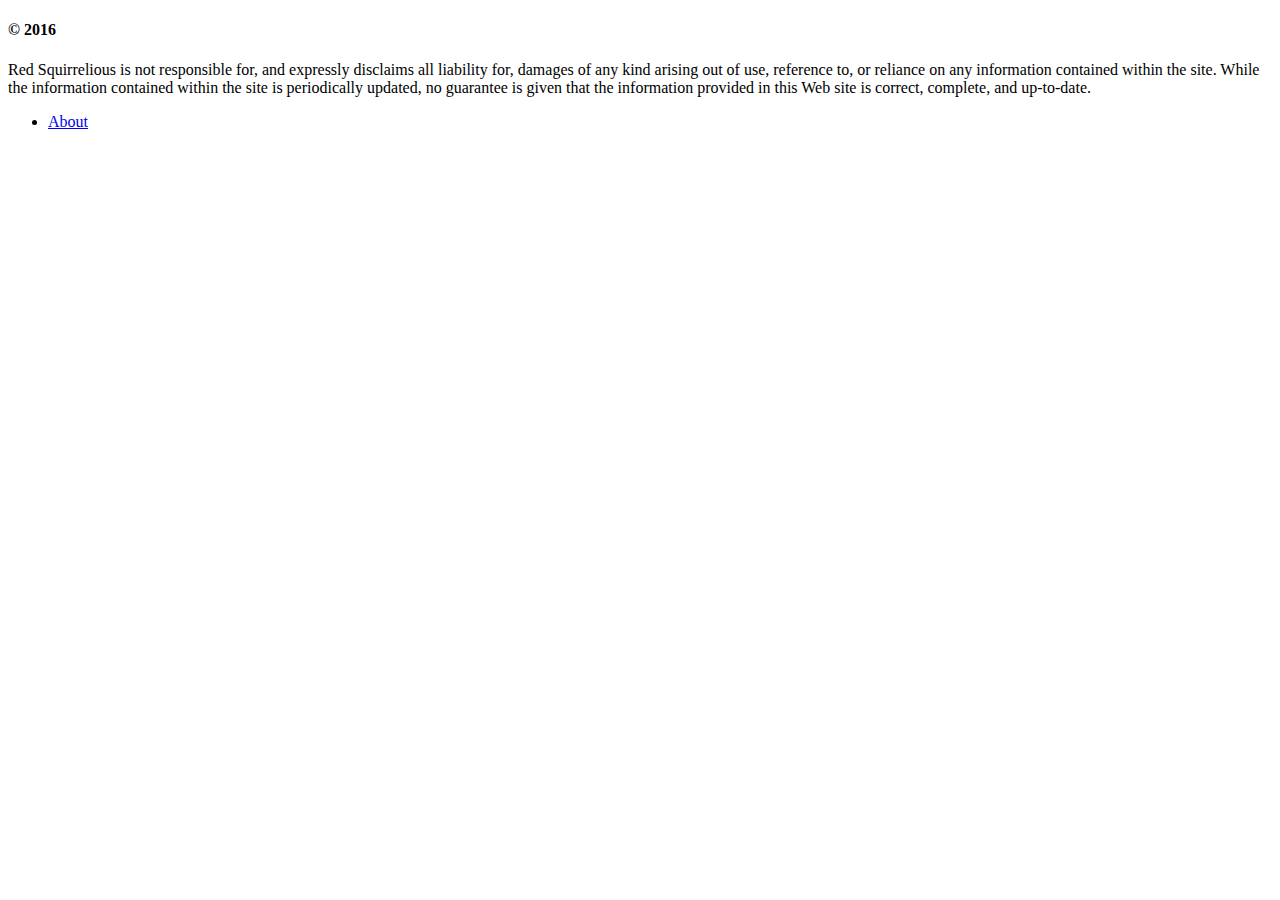
==== about.html @ a512c8e2 "new file, about me, no content" ====
<!DOCTYPE html>
<html>
<header>
    <title>Red Squirrelious</title>
    <link rel="stylesheet" type="text/css" href="styles/main.css">
    <link rel="stylesheet" type="text/css" href="css/normalize.css">
</header>

<body>


</body>
<footer>
    <h4> &copy; 2016 </h4>
    <p id="disclaimer"> Red Squirrelious is not responsible for, and expressly disclaims all liability for, damages of any kind arising out of use, reference to, or reliance on any information contained within the site. While the information contained within the site is periodically updated, no guarantee is given that the information provided in this Web site is correct, complete, and up-to-date. </p>
    <nav>
        <ul>
            <li><a href="about.html"> About </a></li>
            <!--                 <li><a href="#contact"> Contact </a> </li> -->
        </ul>
    </nav>
</footer>

</html>
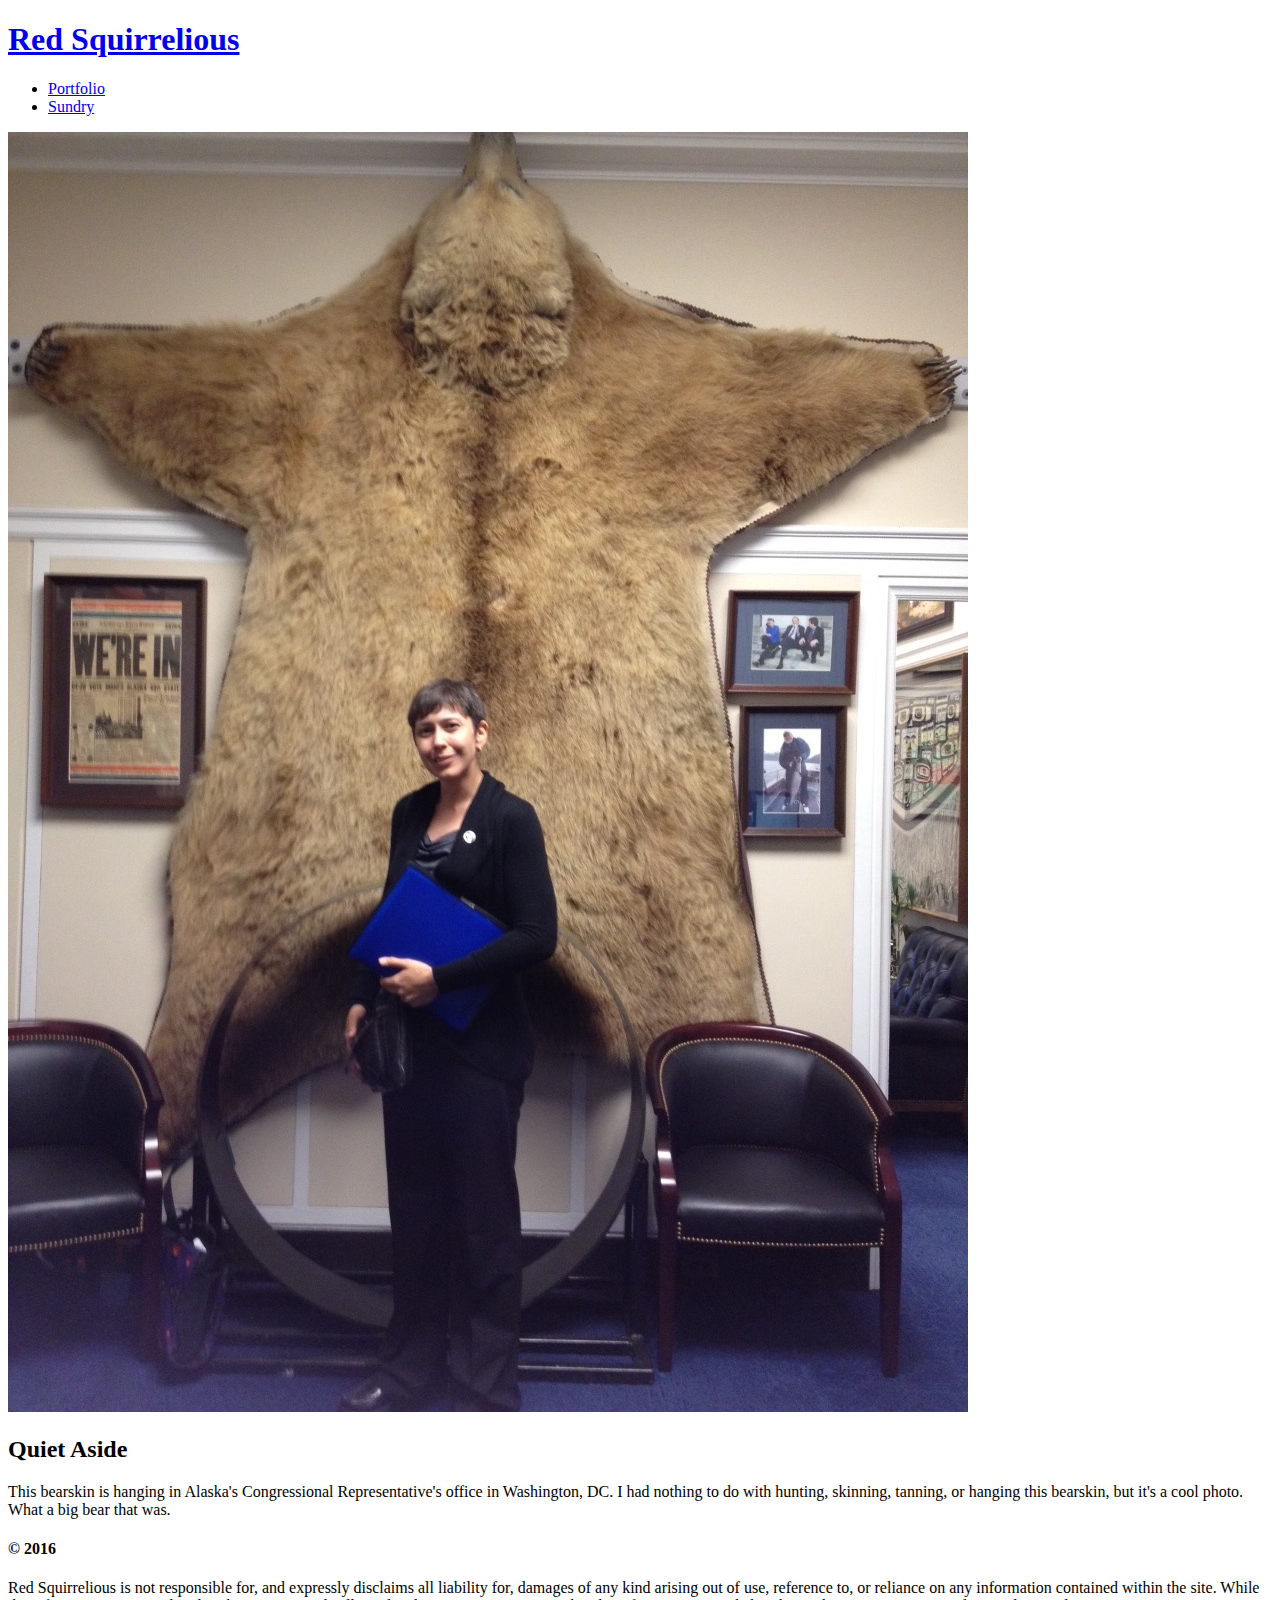
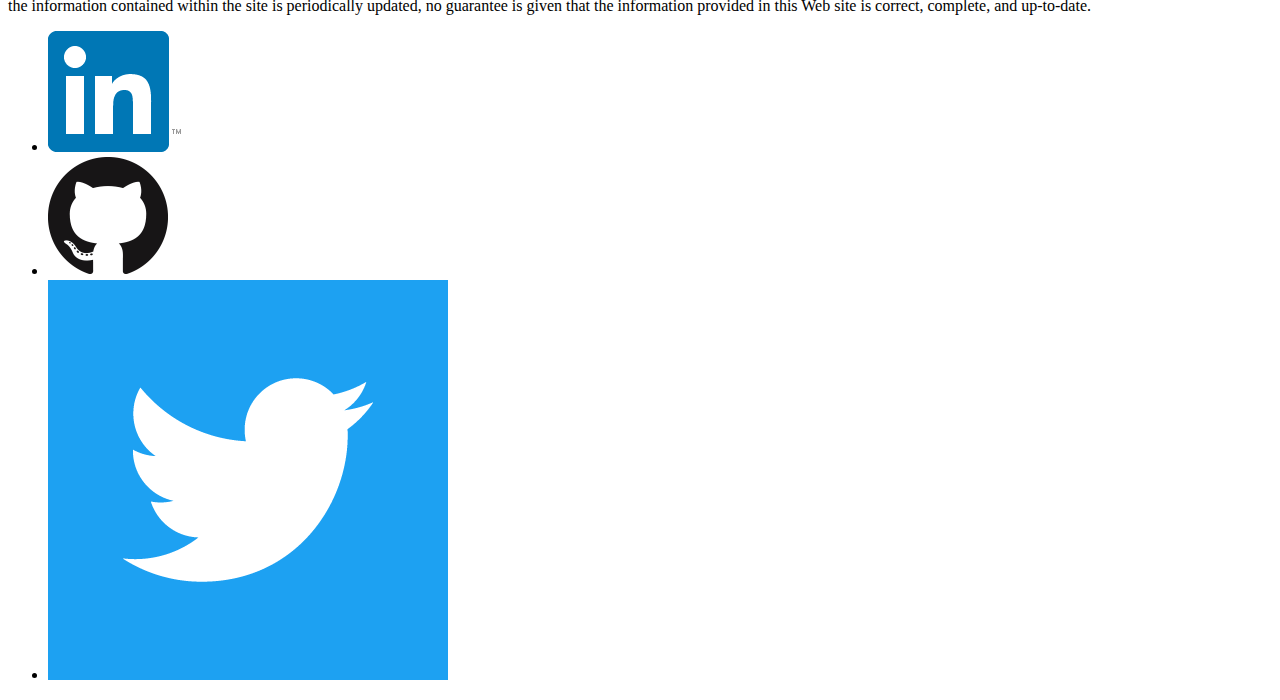
==== commit 925b735d: "about me page with photo and text" ====
--- a/about.html
+++ b/about.html
@@ -1,24 +1,68 @@
 <!DOCTYPE html>
 <html>
-<header>
-    <title>Red Squirrelious</title>
+
+<head>
+    <title>Red Squirrelious Portfolio Index</title>
+    <link rel="stylesheet" type="text/css" href="css/normalize.css">
     <link rel="stylesheet" type="text/css" href="styles/main.css">
-    <link rel="stylesheet" type="text/css" href="css/normalize.css">
-</header>
+</head>
 
 <body>
+    <header>
+        <a href="index.html"><h1> Red Squirrelious </h1></a>
+        <nav>
+            <ul>
+                <li>
+                    <a href="portfolio.html"> Portfolio </a>
+                </li>
+                <li>
+                    <a href="sundry.html"> Sundry </a>
+                </li>
+                <!--                 <li>
+                    <a href="about.html"> About </a>
+                </li> -->
+            </ul>
+        </nav>
+    </header>
 
-
+    <body>
+        <main>
+            <div id="about-center-space">
+                <section class="images">
+                    <img src="assets/images/DC_trip_bear-sk.jpg" alt="Sassa in front of bearskin on wall">
+                </section>
+                <section class="img-caption">
+                    <h2> Quiet Aside </h2>
+                    <p>
+                        This bearskin is hanging in Alaska's Congressional Representative's office in Washington, DC. I had nothing to do with hunting, skinning, tanning, or hanging this bearskin, but it's a cool photo. What a big bear that was.
+                    </p>
+                </section>
+            </div>
+        </main>
+    </body>
+    <footer>
+        <h4> &copy; 2016 </h4>
+        <p id="disclaimer"> Red Squirrelious is not responsible for, and expressly disclaims all liability for, damages of any kind arising out of use, reference to, or reliance on any information contained within the site. While the information contained within the site is periodically updated, no guarantee is given that the information provided in this Web site is correct, complete, and up-to-date. </p>
+        <nav>
+            <ul>
+                <li class="footer-img">
+                    <a href="https://www.linkedin.com/in/sassa-kitka-4704102b">
+                        <img src="assets/images/In-2C-121px-TM.png" alt="Linkedin mark">
+                    </a>
+                </li>
+                <li class="footer-img">
+                    <a href="https://github.com/RedSquirrelious">
+                        <img src="assets/images/GitHub-Mark-120px-plus.png" alt="GitHub mark">
+                    </a>
+                </li>
+                <li class="footer-img">
+                    <a href="https://twitter.com/redsquirrelious">
+                        <img src="assets/images/Twitter_Logo_White_On_Blue.png" alt="Twitter logo">
+                    </a>
+                </li>
+            </ul>
+        </nav>
+    </footer>
 </body>
-<footer>
-    <h4> &copy; 2016 </h4>
-    <p id="disclaimer"> Red Squirrelious is not responsible for, and expressly disclaims all liability for, damages of any kind arising out of use, reference to, or reliance on any information contained within the site. While the information contained within the site is periodically updated, no guarantee is given that the information provided in this Web site is correct, complete, and up-to-date. </p>
-    <nav>
-        <ul>
-            <li><a href="about.html"> About </a></li>
-            <!--                 <li><a href="#contact"> Contact </a> </li> -->
-        </ul>
-    </nav>
-</footer>
 
 </html>
